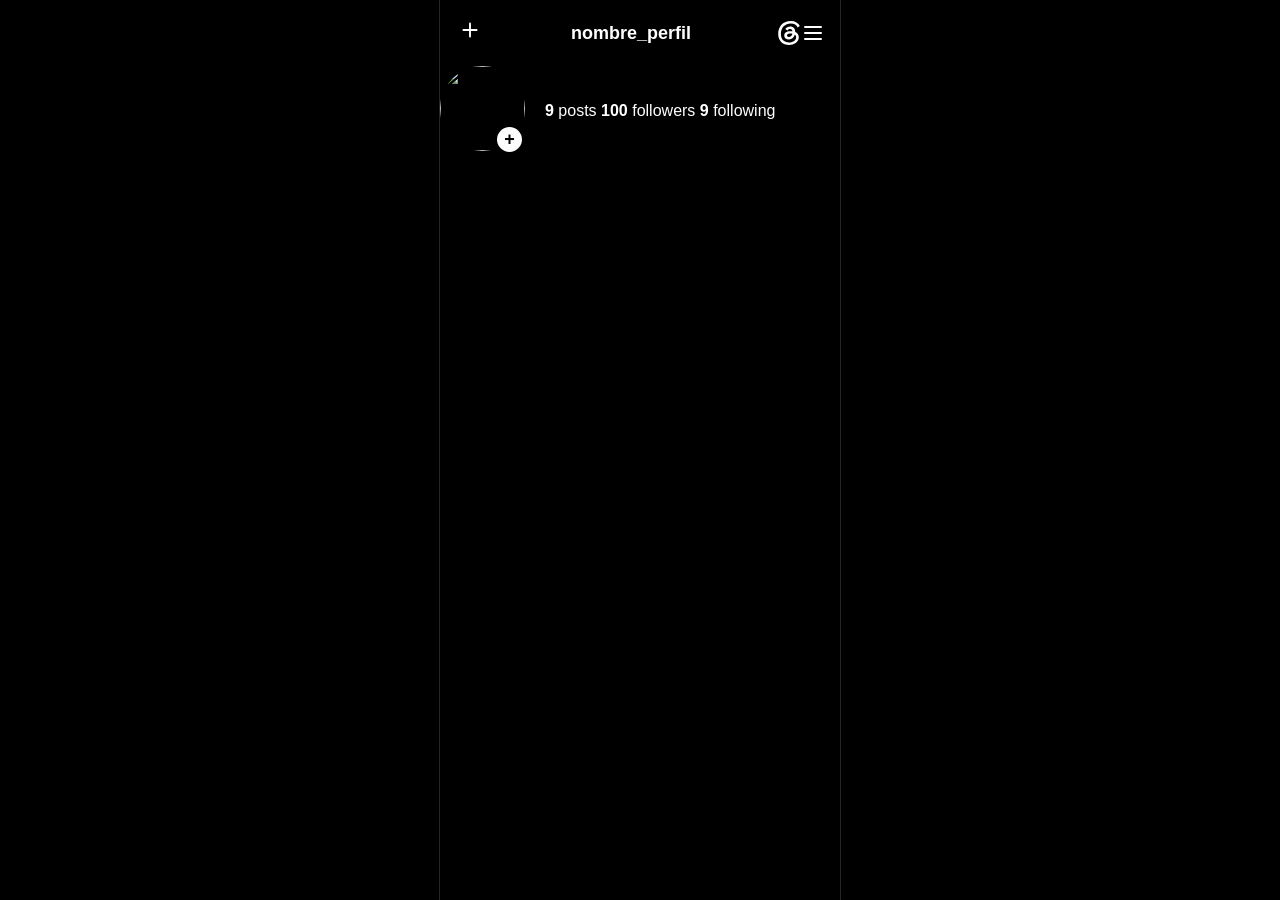
==== 22400583_Echeagaray_Ortiz/U3/workspace/instagram/index.html @ e836cdec "Add Instagram profile page mockup Add an HTML exercise and a styled Instagram profile page with navi" ====
<!DOCTYPE html>
<html lang="en">

<head>
    <meta charset="UTF-8">
    <title>Instagram</title>
    <link rel="stylesheet" href="css/styles.css">
</head>

<body>
    <main class="app-container">
        <nav class="nav-container">
            <div class="nav-left">
                <svg xmlns="http://www.w3.org/2000/svg" width="30" fill="currentColor" class="bi bi-plus"
                    viewBox="0 0 16 16">
                    <path
                        d="M8 4a.5.5 0 0 1 .5.5v3h3a.5.5 0 0 1 0 1h-3v3a.5.5 0 0 1-1 0v-3h-3a.5.5 0 0 1 0-1h3v-3A.5.5 0 0 1 8 4" />
                </svg>
            </div>
            <div class="nav-center">
                nombre_perfil
            </div>
            <div class="nav-right">
                <svg aria-label="" class="x1lliihq x1n2onr6 x5n08af" fill="currentColor" height="24" role="img"
                    viewBox="0 0 976.98 1082" width="24">
                    <title></title>
                    <path class="xcslo1z"
                        d="M770.347,500.347c-1.355-156.85-86.386-251.367-230.025-251.367-95.872,0-176.499,43.362-218.846,112.472l92.823,64.705c24.053-37.942,57.252-69.448,118.231-69.448,68.77,0,104.341,38.281,114.504,109.423-33.2-5.081-66.399-7.791-100.615-7.791-185.646,0-273.049,84.015-273.049,195.131,0,113.149,87.403,179.548,216.136,179.548,141.267,0,225.621-95.194,260.176-213.086,35.91,16.261,60.64,54.203,60.64,111.116,0,152.447-175.822,235.446-324.881,235.446-219.862,0-363.501-144.316-363.501-379.084,0-287.616,190.05-471.907,445.483-471.907,171.418,0,256.11,75.207,313.701,176.16l94.856-66.399C913.308,94.501,773.396,1,563.358,1,228.653,1,.999,238.478.999,583.008c0,315.057,222.911,497.992,488.507,497.992,219.523,0,441.418-128.055,441.418-347.24,0-114.504-65.721-190.389-160.577-233.413ZM485.441,718.854c-48.444,0-91.129-23.036-91.129-65.383,0-66.738,81.983-87.064,162.271-87.064,30.489,0,60.301,2.032,86.725,7.792-18.971,86.725-75.207,144.655-157.867,144.655Z">
                    </path>
                </svg>
                <svg width="24" viewBox="0 0 24 24" fill="none" xmlns="http://www.w3.org/2000/svg" stroke="#ffffff">
                    <g id="SVGRepo_bgCarrier" stroke-width="0"></g>
                    <g id="SVGRepo_tracerCarrier" stroke-linecap="round" stroke-linejoin="round"></g>
                    <g id="SVGRepo_iconCarrier">
                        <path d="M4 18L20 18" stroke="#ffffff" stroke-width="2" stroke-linecap="round"></path>
                        <path d="M4 12L20 12" stroke="#ffffff" stroke-width="2" stroke-linecap="round"></path>
                        <path d="M4 6L20 6" stroke="#ffffff" stroke-width="2" stroke-linecap="round"></path>
                    </g>
                </svg>

            </div>

        </nav>

        <header>
            <div class="profile-header">
                <div class="profile-pic-container">
                    <img class="profile-pic"
                        src="https://encrypted-tbn0.gstatic.com/images?q=tbn:ANd9GcR_YDgNDgxyRAAS03Mzn4V5cJqeJpWrMazQwLSG1xj_LUQkHxmvh4iwluQ&s=10">
                    <div class="add-story-btn">+</div>
                </div>
                <div class="profile-status">
                    <div class="stat-item"></div>
                    <strong>9</strong>
                    <span>posts</span>
                    <strong>100</strong>
                    <span>followers</span>
                    <strong>9</strong>
                    <span>following</span>
                </div>

            </div>

        </header>


    </main>

</body>
---- 22400583_Echeagaray_Ortiz/U3/workspace/instagram/css/styles.css ----
*{
    margin: 0;
    padding: 0;
    
}

body{
    background-color: #000000;
    color: #ffffff;
    font-family: Arial, Helvetica, sans-serif;
}

.app-container{
    max-width: 400px;
    margin: 0 auto;
    border-left: 1px solid #262626;
    border-right: 1px solid #262626;
    min-height: 100vh;
}

.nav-container{
    display: flex;
    justify-content: space-between;
    align-items: center;
    padding: 15px;
    font-size: 22px;
}

.nav-center{
    font-size: 18px;
    font-weight: bold;

}

.nav-right{
    display: flex;
    gap: 15;
}

.profile-header{
    display: flex;
    align-items: center;
    padding: 10px, 15px, 20px, 15px;
    gap: 20px;
}

.profile-pic-container{
    position: relative;
    flex-shrink: 0;
}

.profile-pic{
    width: 85px;
    height: 85px;
    border-radius: 50%;
    object-fit: cover;
}

.add-story-btn{
    position: absolute;
    bottom: 0;
    right: 0;
    background-color: #fcfcfc;
    color: #000000;
    width: 25px;
    height: 25px;
    display: flex;
    justify-content: center;
    align-items: center;
    font-size: 18px;
    font-weight: bold;
    border: 3px solid #000000;
    border-radius: 50%;
}

.profile-stats{
    display: flex;
    justify-content: space-around;
    width: 100%;
}

.stat-item{
    display: flex;
    flex-direction: column;
    align-items: center;
    font-size: 14px;
}

.stat-item strong{
    font-size: 16px;
}
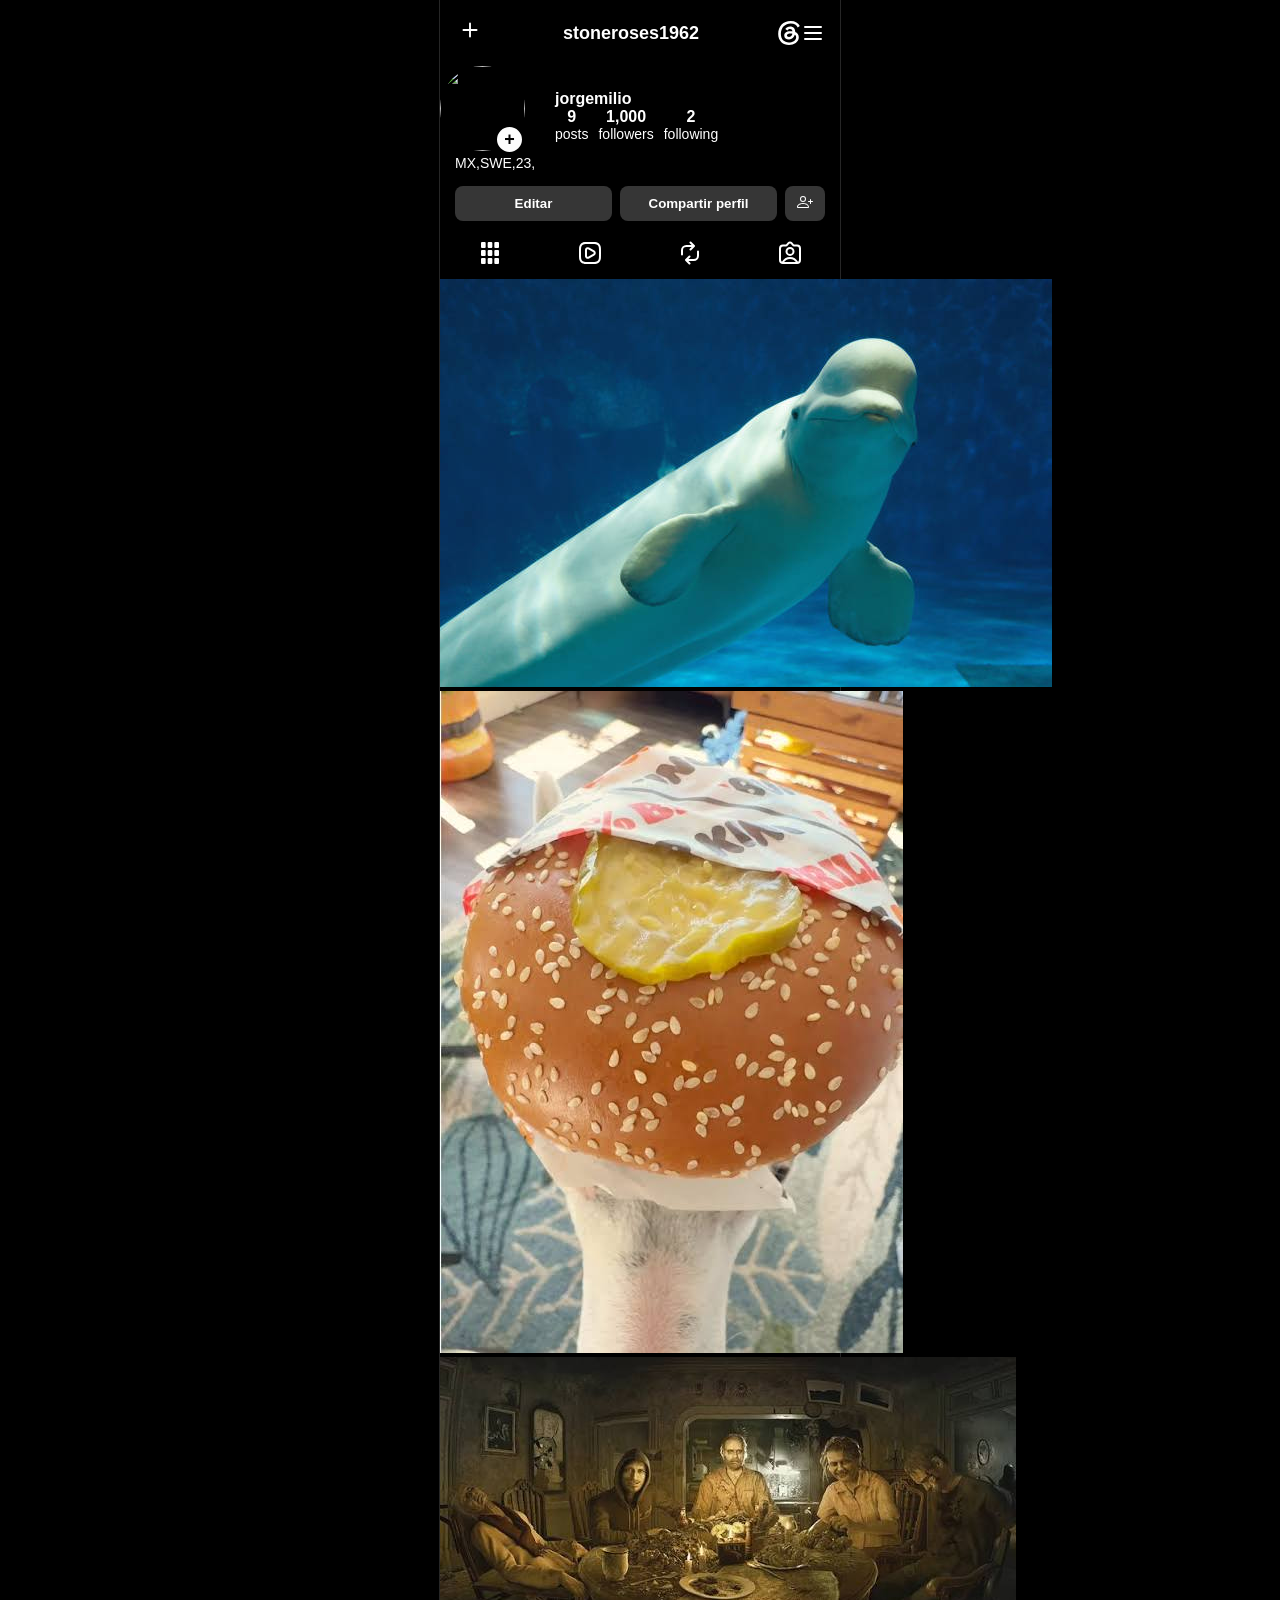
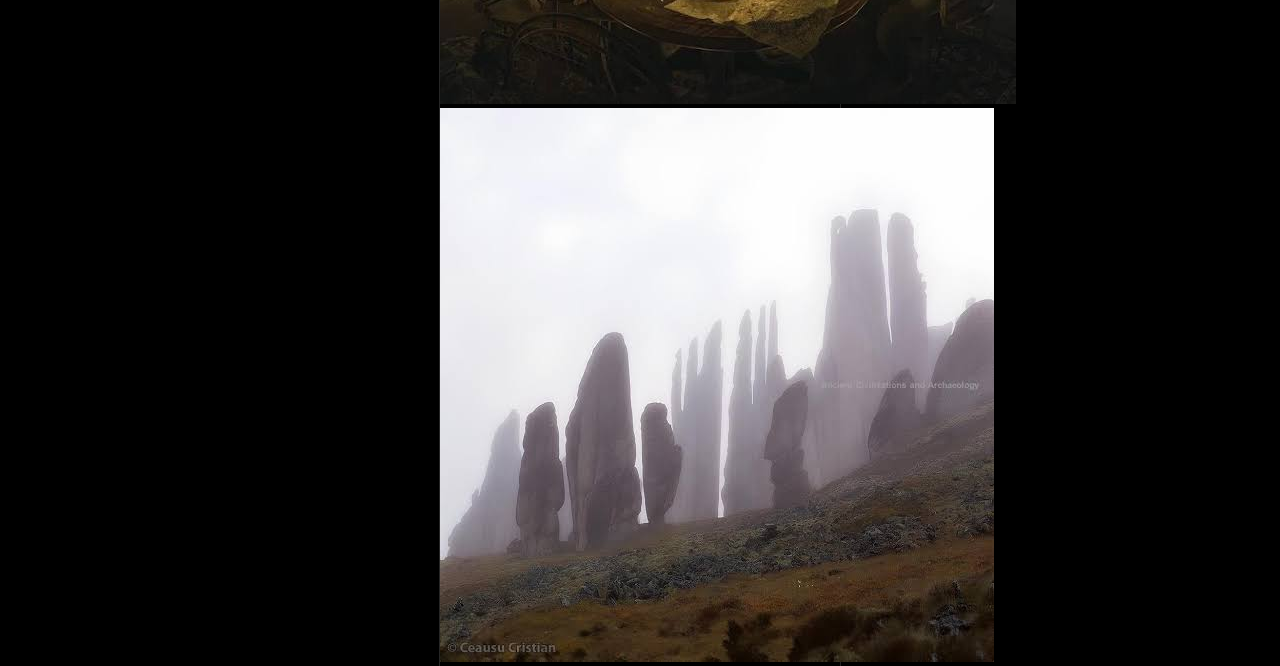
==== commit 1f844038: "Add profile details and post gallery Expand the Instagram profile mockup with bio and action buttons" ====
--- a/22400583_Echeagaray_Ortiz/U3/workspace/instagram/index.html
+++ b/22400583_Echeagaray_Ortiz/U3/workspace/instagram/index.html
@@ -18,7 +18,7 @@
                 </svg>
             </div>
             <div class="nav-center">
-                nombre_perfil
+                stoneroses1962
             </div>
             <div class="nav-right">
                 <svg aria-label="" class="x1lliihq x1n2onr6 x5n08af" fill="currentColor" height="24" role="img"
@@ -49,19 +49,113 @@
                         src="https://encrypted-tbn0.gstatic.com/images?q=tbn:ANd9GcR_YDgNDgxyRAAS03Mzn4V5cJqeJpWrMazQwLSG1xj_LUQkHxmvh4iwluQ&s=10">
                     <div class="add-story-btn">+</div>
                 </div>
-                <div class="profile-status">
-                    <div class="stat-item"></div>
-                    <strong>9</strong>
-                    <span>posts</span>
-                    <strong>100</strong>
-                    <span>followers</span>
-                    <strong>9</strong>
-                    <span>following</span>
+                <div>
+                    <H1 class="name">jorgemilio</H1>
+                    <div class="profile-stats">
+                        <div class="stat-item">
+                            <strong>9</strong>
+                            <span>posts</span>
+                        </div>
+                        <div class="stat-item">
+                            <strong>1,000</strong>
+                            <span>followers</span>
+                        </div>
+                        <div class="stat-item">
+                            <strong>2</strong>
+                            <span>following</span>
+                        </div>
+                    </div>
                 </div>
+            </div>
+        </header>
+
+        <section class="profile-bio">
+            <p class="bio">
+                MX,SWE,23,
+            </p>
+            <div class="action-btn">
+                <button class="btn">Editar</button>
+                <button class="btn">Compartir perfil</button>
+                <button class="btn icon-btn">
+                    <svg xmlns="http://www.w3.org/2000/svg" width="16" height="16" fill="currentColor"
+                        class="bi bi-person-plus" viewBox="0 0 16 16">
+                        <path
+                            d="M6 8a3 3 0 1 0 0-6 3 3 0 0 0 0 6m2-3a2 2 0 1 1-4 0 2 2 0 0 1 4 0m4 8c0 1-1 1-1 1H1s-1 0-1-1 1-4 6-4 6 3 6 4m-1-.004c-.001-.246-.154-.986-.832-1.664C9.516 10.68 8.289 10 6 10s-3.516.68-4.168 1.332c-.678.678-.83 1.418-.832 1.664z" />
+                        <path fill-rule="evenodd"
+                            d="M13.5 5a.5.5 0 0 1 .5.5V7h1.5a.5.5 0 0 1 0 1H14v1.5a.5.5 0 0 1-1 0V8h-1.5a.5.5 0 0 1 0-1H13V5.5a.5.5 0 0 1 .5-.5" />
+                    </svg>
+                </button>
+            </div>
+        </section>
+        <section class="profile-tabs">
+            <div class="tab">
+                <svg aria-label="Publicaciones" class="x1lliihq x1n2onr6 xyb1xck" fill="currentColor" height="24"
+                    role="img" viewBox="0 0 24 24" width="24">
+                    <title>Publicaciones</title>
+                    <rect height="6" rx="1" ry="1" width="4.667" x="3" y="1"></rect>
+                    <rect height="6" rx="1" ry="1" width="4.667" x="16.333" y="1"></rect>
+                    <rect height="6" rx="1" ry="1" width="4.667" x="9.667" y="1"></rect>
+                    <rect height="6" rx="1" ry="1" width="4.667" x="3" y="9"></rect>
+                    <rect height="6" rx="1" ry="1" width="4.667" x="16.333" y="9"></rect>
+                    <rect height="6" rx="1" ry="1" width="4.667" x="9.667" y="9"></rect>
+                    <rect height="6" rx="1" ry="1" width="4.667" x="3" y="17"></rect>
+                    <rect height="6" rx="1" ry="1" width="4.667" x="16.333" y="17"></rect>
+                    <rect height="6" rx="1" ry="1" width="4.667" x="9.667" y="17"></rect>
+                </svg>
+
+            </div>
+            <div class="tab">
+                <svg aria-label="Reels" class="x1lliihq x1n2onr6 x5n08af" fill="currentColor" height="24" role="img"
+                    viewBox="0 0 24 24" width="24">
+                    <title>Reels</title>
+                    <path
+                        d="M22.935 7.468c-.063-1.36-.307-2.142-.512-2.67a5.341 5.341 0 0 0-1.27-1.95 5.345 5.345 0 0 0-1.95-1.27c-.53-.206-1.311-.45-2.672-.513C15.333 1.012 14.976 1 12 1s-3.333.012-4.532.065c-1.36.063-2.142.307-2.67.512-.77.298-1.371.69-1.95 1.27a5.36 5.36 0 0 0-1.27 1.95c-.206.53-.45 1.311-.513 2.672C1.012 8.667 1 9.024 1 12s.012 3.333.065 4.532c.063 1.36.307 2.142.512 2.67.297.77.69 1.372 1.27 1.95.58.581 1.181.974 1.95 1.27.53.206 1.311.45 2.672.513C8.667 22.988 9.024 23 12 23s3.333-.012 4.532-.065c1.36-.063 2.142-.307 2.67-.512a5.33 5.33 0 0 0 1.95-1.27 5.356 5.356 0 0 0 1.27-1.95c.206-.53.45-1.311.513-2.672.053-1.198.065-1.555.065-4.531s-.012-3.333-.065-4.532Zm-1.998 8.972c-.05 1.07-.228 1.652-.38 2.04-.197.51-.434.874-.82 1.258a3.362 3.362 0 0 1-1.258.82c-.387.151-.97.33-2.038.379-1.162.052-1.51.063-4.441.063s-3.28-.01-4.44-.063c-1.07-.05-1.652-.228-2.04-.38a3.354 3.354 0 0 1-1.258-.82 3.362 3.362 0 0 1-.82-1.258c-.151-.387-.33-.97-.379-2.038C3.011 15.28 3 14.931 3 12s.01-3.28.063-4.44c.05-1.07.228-1.652.38-2.04.197-.51.434-.875.82-1.26a3.372 3.372 0 0 1 1.258-.819c.387-.15.97-.329 2.038-.378C8.72 3.011 9.069 3 12 3s3.28.01 4.44.063c1.07.05 1.652.228 2.04.38.51.197.874.433 1.258.82.385.382.622.747.82 1.258.151.387.33.97.379 2.038C20.989 8.72 21 9.069 21 12s-.01 3.28-.063 4.44Zm-4.584-6.828-5.25-3a2.725 2.725 0 0 0-2.745.01A2.722 2.722 0 0 0 6.988 9v6c0 .992.512 1.88 1.37 2.379.432.25.906.376 1.38.376.468 0 .937-.123 1.365-.367l5.25-3c.868-.496 1.385-1.389 1.385-2.388s-.517-1.892-1.385-2.388Zm-.993 3.04-5.25 3a.74.74 0 0 1-.748-.003.74.74 0 0 1-.374-.649V9a.74.74 0 0 1 .374-.65.737.737 0 0 1 .748-.002l5.25 3c.341.196.378.521.378.652s-.037.456-.378.651Z">
+                    </path>
+                </svg>
+
+            </div>
+            <div class="tab">
+                <svg viewBox="0 0 24 24" width="24" height="24" fill="currentColor" role="img" title="Reposts"
+                    class="x14rh7hd" style="--x-color: rgb(var(--ig-secondary-icon));">
+                    <title>Reposts</title>
+                    <path
+                        d="M19.998 9.497a1 1 0 0 0-1 1v4.228a3.274 3.274 0 0 1-3.27 3.27h-5.313l1.791-1.787a1 1 0 0 0-1.412-1.416L7.29 18.287a1.004 1.004 0 0 0-.294.707v.001c0 .023.012.042.013.065a.923.923 0 0 0 .281.643l3.502 3.504a1 1 0 0 0 1.414-1.414l-1.797-1.798h5.318a5.276 5.276 0 0 0 5.27-5.27v-4.228a1 1 0 0 0-1-1zm-6.41-3.496-1.795 1.795a1 1 0 1 0 1.414 1.414l3.5-3.5a1.003 1.003 0 0 0 0-1.417l-3.5-3.5a1 1 0 0 0-1.414 1.414l1.794 1.794H8.27A5.277 5.277 0 0 0 3 9.271V13.5a1 1 0 0 0 2 0V9.271a3.275 3.275 0 0 1 3.271-3.27z">
+                    </path>
+                </svg>
 
             </div>
 
-        </header>
+            <div class="tab">
+                <svg aria-label="Etiquetas" class="x1lliihq x1n2onr6 x1cp0k07" fill="currentColor" height="24"
+                    role="img" viewBox="0 0 24 24" width="24">
+                    <title>Etiquetas</title>
+                    <path
+                        d="M21 7.48a2 2 0 0 0-2-2h-3.046a2.002 2.002 0 0 1-1.506-.683l-1.695-1.939a1 1 0 0 0-1.506 0L9.552 4.797c-.38.434-.93.682-1.506.682H5a2 2 0 0 0-2 2V19l.01.206A2 2 0 0 0 5 21h14a2 2 0 0 0 2-2V7.48ZM23 19a4 4 0 0 1-4 4H5a4 4 0 0 1-3.995-3.794L1 19V7.48a4 4 0 0 1 4-4h3.046l1.696-1.94a3 3 0 0 1 4.516 0l1.696 1.94H19a4 4 0 0 1 4 4V19Z"
+                        fill="currentColor"></path>
+                    <path
+                        d="M14.5 10.419a2.5 2.5 0 1 0-5 0 2.5 2.5 0 0 0 5 0Zm2 0a4.5 4.5 0 1 1-9 0 4.5 4.5 0 0 1 9 0ZM12 16.003c3.511 0 6.555 1.99 8.13 4.906a1 1 0 0 1-1.76.95c-1.248-2.31-3.64-3.857-6.37-3.857S6.878 19.55 5.63 21.86a1 1 0 0 1-1.76-.951c1.575-2.915 4.618-4.906 8.13-4.906Z"
+                        fill="currentColor"></path>
+                </svg>
+            </div>
+
+        </section>
+        <section class="gallery">
+            <div class="posts">
+                <img src="./img/1.jpg">
+            </div>
+            <div class="posts">
+                <img src="./img/picke.jpg">
+            </div>
+            <div class="posts">
+                <img src="./img/re7.jpg">
+            </div>
+            <div class="posts">
+                <img src="./img/ul.jpg">
+            </div>
+            
+            
+        </section>
+
 
 
     </main>
--- a/22400583_Echeagaray_Ortiz/U3/workspace/instagram/css/styles.css
+++ b/22400583_Echeagaray_Ortiz/U3/workspace/instagram/css/styles.css
@@ -1,16 +1,18 @@
-*{
+* {
     margin: 0;
     padding: 0;
-    
+
 }
 
-body{
+body {
     background-color: #000000;
     color: #ffffff;
     font-family: Arial, Helvetica, sans-serif;
 }
 
-.app-container{
+
+
+.app-container {
     max-width: 400px;
     margin: 0 auto;
     border-left: 1px solid #262626;
@@ -18,7 +20,7 @@
     min-height: 100vh;
 }
 
-.nav-container{
+.nav-container {
     display: flex;
     justify-content: space-between;
     align-items: center;
@@ -26,37 +28,37 @@
     font-size: 22px;
 }
 
-.nav-center{
+.nav-center {
     font-size: 18px;
     font-weight: bold;
 
 }
 
-.nav-right{
+.nav-right {
     display: flex;
     gap: 15;
 }
 
-.profile-header{
+.profile-header {
     display: flex;
     align-items: center;
     padding: 10px, 15px, 20px, 15px;
     gap: 20px;
 }
 
-.profile-pic-container{
+.profile-pic-container {
     position: relative;
     flex-shrink: 0;
 }
 
-.profile-pic{
+.profile-pic {
     width: 85px;
     height: 85px;
     border-radius: 50%;
     object-fit: cover;
 }
 
-.add-story-btn{
+.add-story-btn {
     position: absolute;
     bottom: 0;
     right: 0;
@@ -73,19 +75,63 @@
     border-radius: 50%;
 }
 
-.profile-stats{
+.profile-stats {
     display: flex;
     justify-content: space-around;
     width: 100%;
 }
 
-.stat-item{
+.stat-item {
     display: flex;
     flex-direction: column;
     align-items: center;
     font-size: 14px;
+    padding-left: 10px;
 }
 
-.stat-item strong{
+.stat-item strong {
     font-size: 16px;
+}
+
+.name {
+    font-weight: bold;
+    font-size: 16px;
+    margin-top: 10px;
+    margin-left: 10px;
+}
+
+.profile-bio {
+    padding: 0 15px 20px 15px;
+}
+
+.bio {
+    font-size: 14px;
+    margin-bottom: 15px;
+}
+
+.action-btn {
+    display: flex;
+    gap: 8px;
+}
+
+.btn {
+    flex: 1;
+    background-color: #363636;
+    color: #ffffff;
+    border: none;
+    padding: 8px 0;
+    border-radius: 8px;
+    font-weight: bold;
+}
+
+.icon-btn{
+    flex: 0 0 40px;
+}
+
+.profile-tabs {
+    display: flex;
+    justify-content: space-around;
+    align-items: center;
+    margin-bottom: 10px;
+
 }
